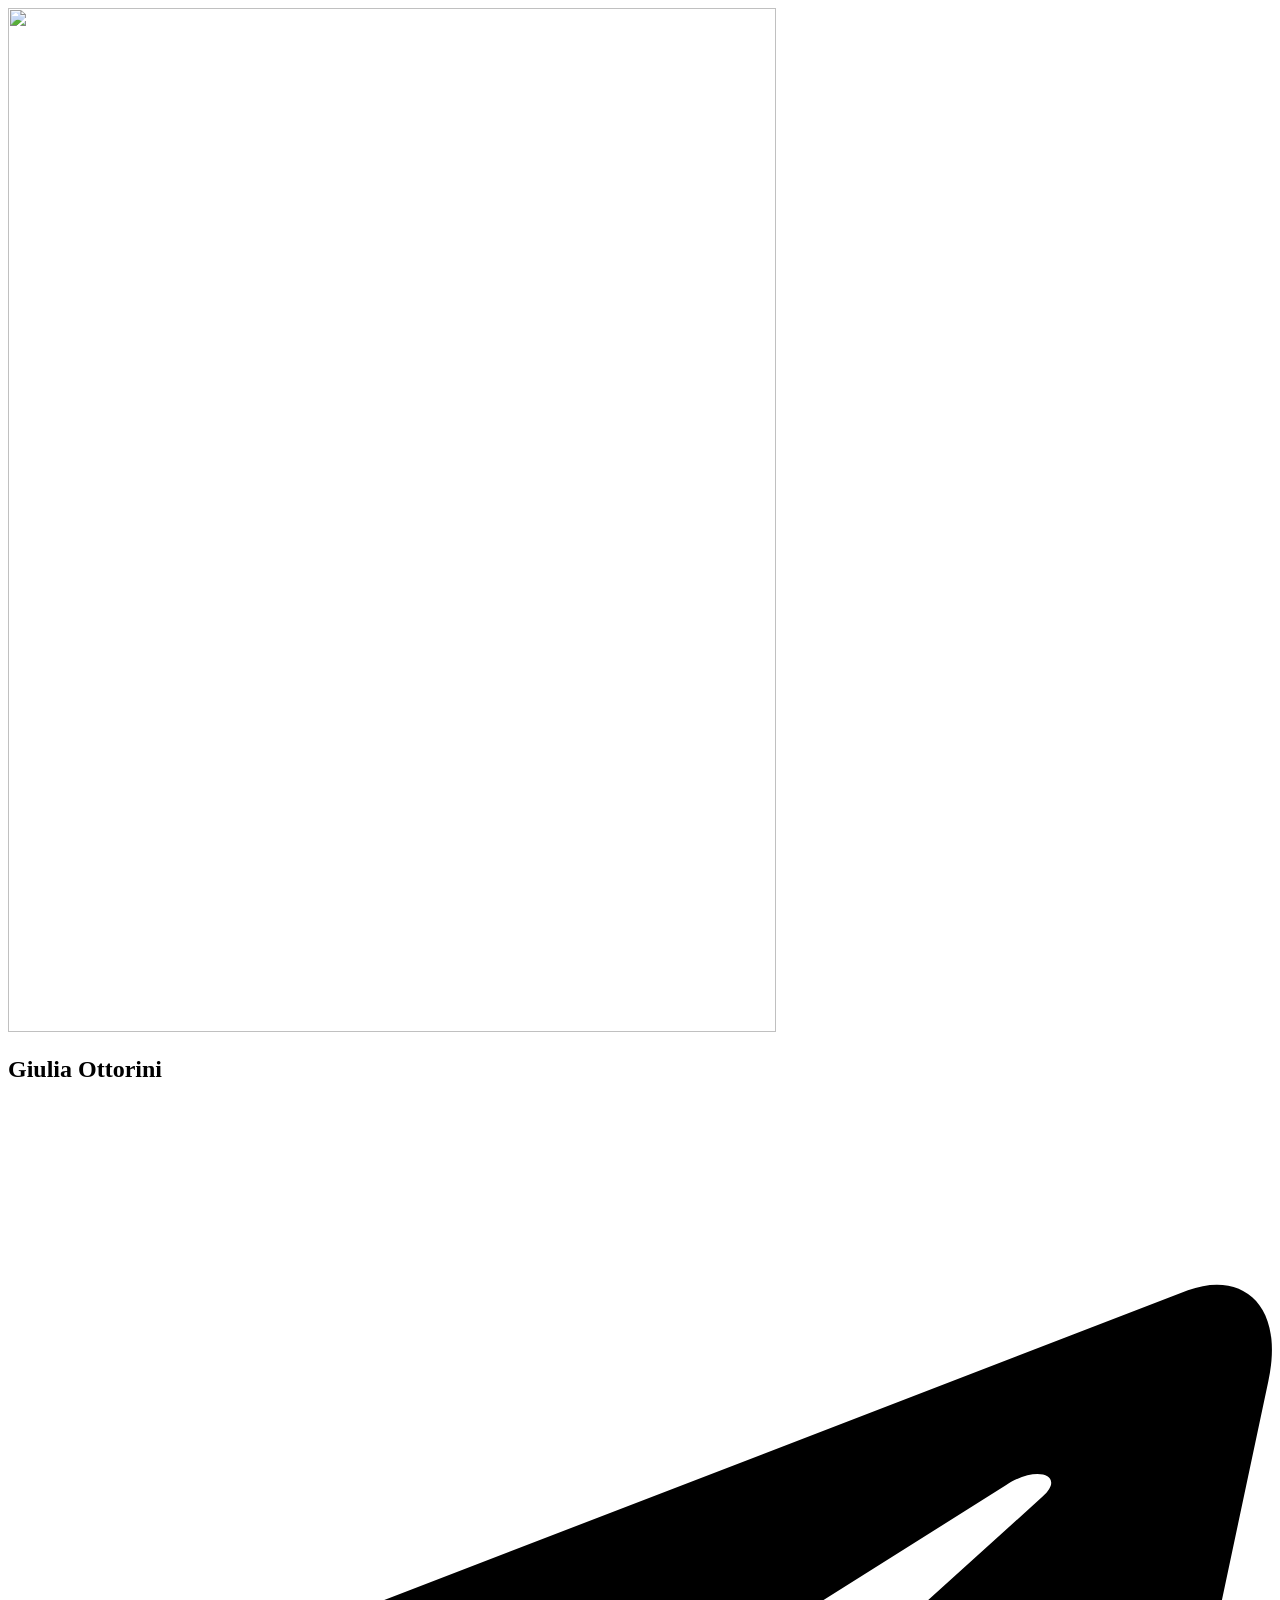
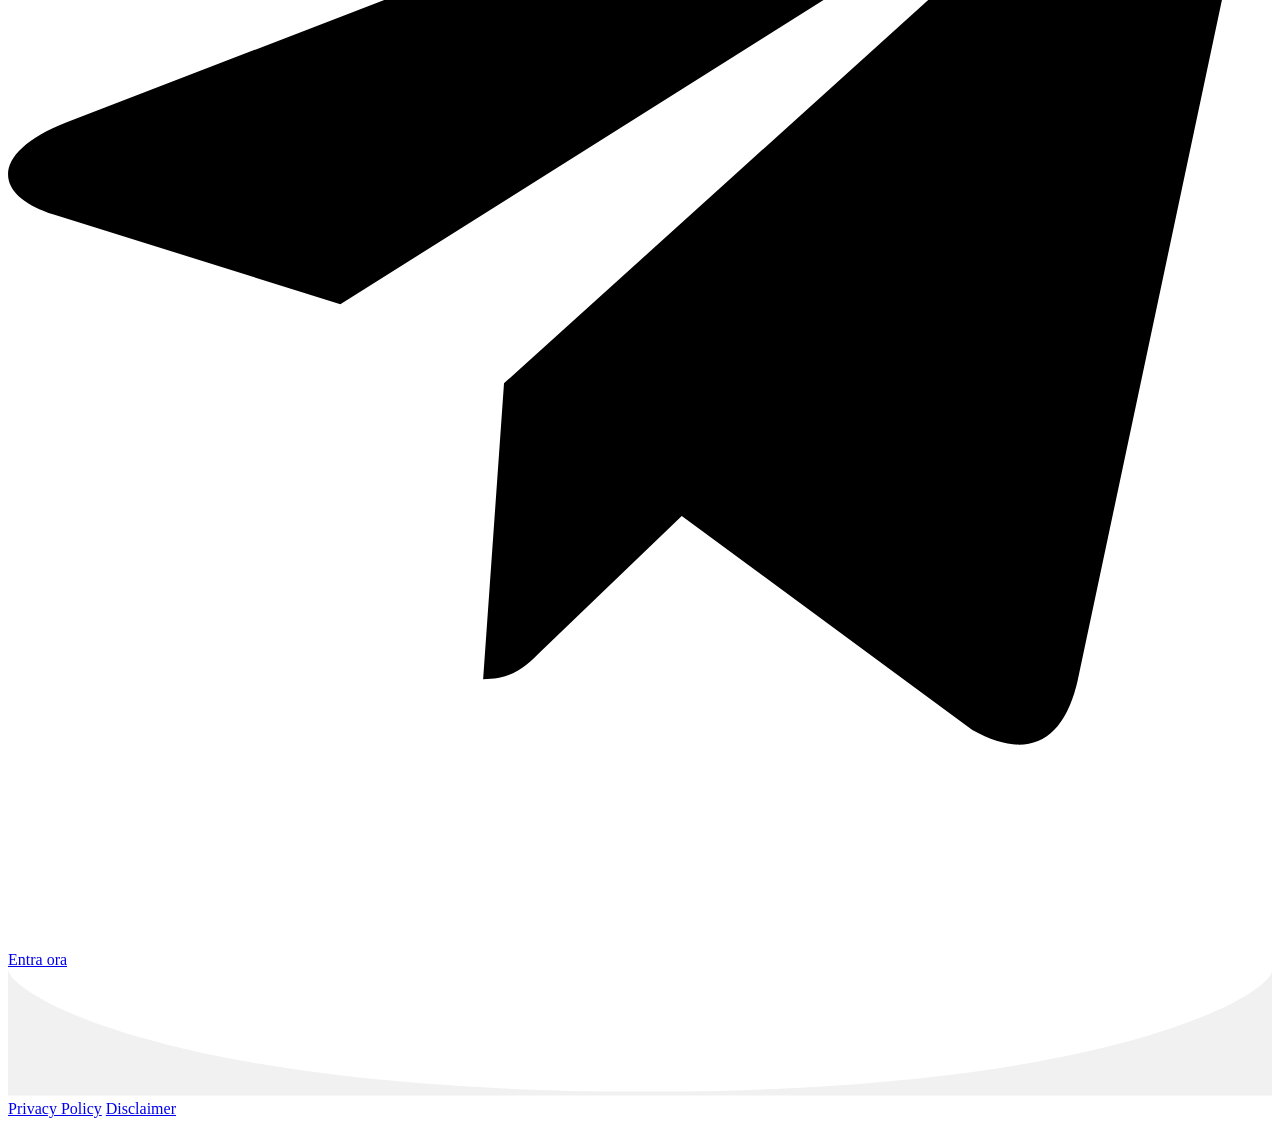
==== entraora.html @ bd886045 "Add files via upload" ====
<!DOCTYPE html>
<html lang="it-IT">
<head>
  <meta charset="UTF-8">
  <meta name="viewport" content="width=device-width, initial-scale=1.0, viewport-fit=cover">
  <title>Entra ora</title>
  <link rel="stylesheet" href="assets/style.css">
  <script src="config.js"></script>
</head>
<body data-page="entraora">
  <div class="landing">
    <img class="landing-photo" data-bind="photo" src="assets/photo.jpg" alt="" width="768" height="1024" loading="eager">
    <h2 class="landing-name"><span data-bind="name-text">Giulia Ottorini</span> <img class="badge" data-bind="badge" src="assets/badge.png" alt="" loading="lazy"></h2>
    <a class="landing-cta" data-bind="cta" href="https://example.tracker.tld/giuliaads" rel="nofollow">
      <svg viewBox="0 0 448 512" xmlns="http://www.w3.org/2000/svg" aria-hidden="true"><path d="M446.7 98.6l-67.6 318.8c-5.1 22.5-18.4 28.1-37.3 17.5l-103-75.9-49.7 47.8c-5.5 5.5-10.1 10.1-20.7 10.1l7.4-104.9 190.9-172.5c8.3-7.4-1.8-11.5-12.9-4.1L117.8 284 16.2 252.2c-22.1-6.9-22.5-22.1 4.6-32.7L418.2 66.4c18.4-6.9 34.5 4.1 28.5 32.2z"/></svg>
      <span>Entra ora</span>
    </a>
    <div class="landing-shape" aria-hidden="true">
      <svg xmlns="http://www.w3.org/2000/svg" viewBox="0 0 1000 100" preserveAspectRatio="none"><path d="M500,97C126.7,96.3,0.8,19.8,0,0v100l1000,0V1C1000,19.4,873.3,97.8,500,97z" fill="#f1f1f1"/></svg>
    </div>
    <footer class="landing-footer">
      <a href="privacy-policy.html">Privacy Policy</a>
      <a href="informativa-disclaimer.html">Disclaimer</a>
    </footer>
  </div>
  <script src="assets/render.js"></script>
</body>
</html>
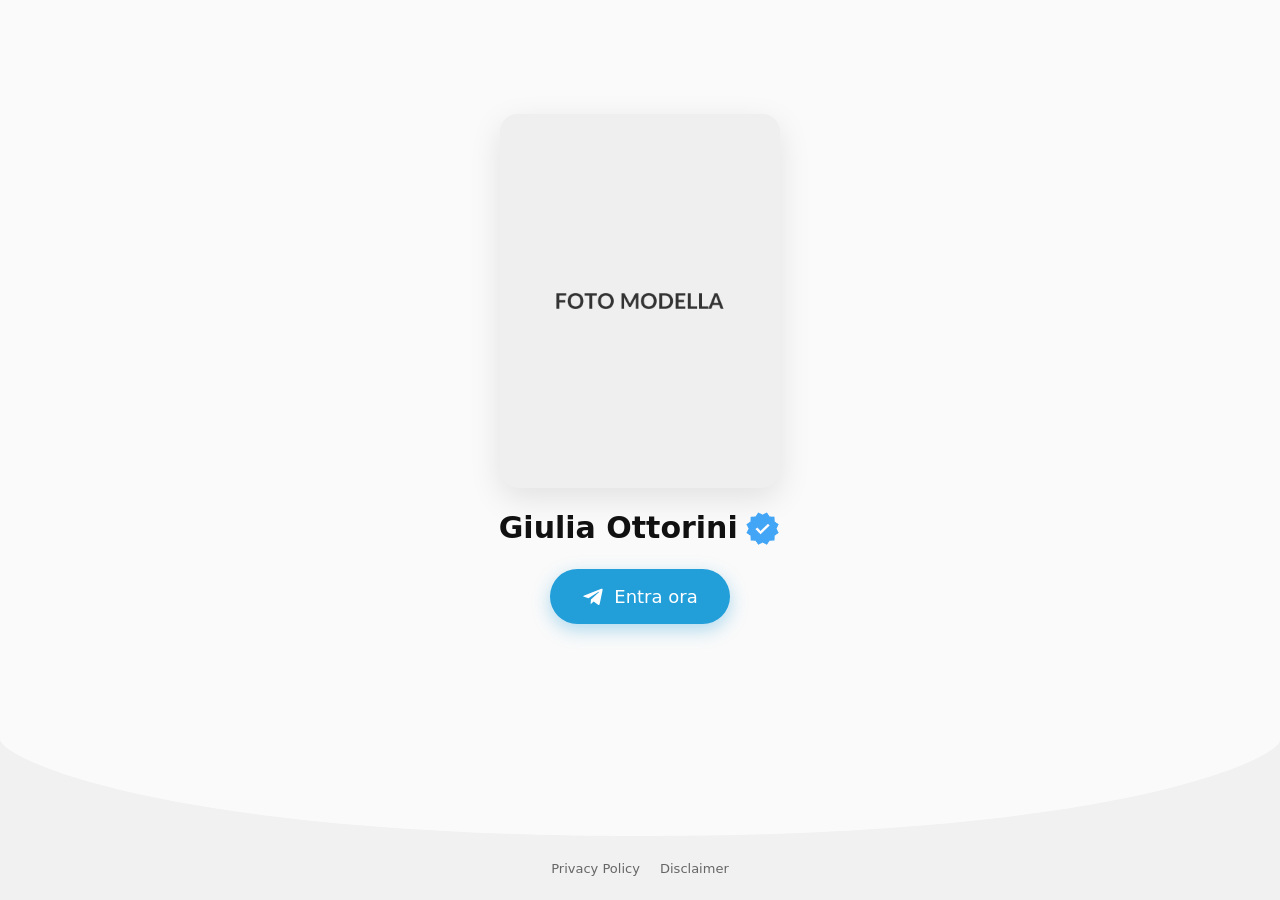
==== commit 9595896c: "fix(ui): mobile-first layout + accessibilità + Cloudflare headers - Riscrittura CSS: foto cap a min(" ====
--- a/entraora.html
+++ b/entraora.html
@@ -3,26 +3,30 @@
 <head>
   <meta charset="UTF-8">
   <meta name="viewport" content="width=device-width, initial-scale=1.0, viewport-fit=cover">
+  <meta name="theme-color" content="#fafafa">
+  <meta name="robots" content="noindex,nofollow">
+  <link rel="icon" href="data:image/svg+xml,%3Csvg xmlns='http://www.w3.org/2000/svg' viewBox='0 0 100 100'%3E%3Ccircle cx='50' cy='50' r='48' fill='%23229ED9'/%3E%3C/svg%3E">
   <title>Entra ora</title>
+  <link rel="preload" as="image" href="assets/photo.jpg">
   <link rel="stylesheet" href="assets/style.css">
   <script src="config.js"></script>
 </head>
 <body data-page="entraora">
-  <div class="landing">
-    <img class="landing-photo" data-bind="photo" src="assets/photo.jpg" alt="" width="768" height="1024" loading="eager">
-    <h2 class="landing-name"><span data-bind="name-text">Giulia Ottorini</span> <img class="badge" data-bind="badge" src="assets/badge.png" alt="" loading="lazy"></h2>
-    <a class="landing-cta" data-bind="cta" href="https://example.tracker.tld/giuliaads" rel="nofollow">
+  <main class="landing-content">
+    <img class="landing-photo" data-bind="photo" src="assets/photo.jpg" alt="" fetchpriority="high" decoding="async">
+    <h1 class="landing-name"><span data-bind="name-text">Giulia Ottorini</span><img class="badge" data-bind="badge" src="assets/badge.png" alt="" decoding="async"></h1>
+    <a class="landing-cta" data-bind="cta" href="https://example.tracker.tld/giuliaads" rel="nofollow noopener">
       <svg viewBox="0 0 448 512" xmlns="http://www.w3.org/2000/svg" aria-hidden="true"><path d="M446.7 98.6l-67.6 318.8c-5.1 22.5-18.4 28.1-37.3 17.5l-103-75.9-49.7 47.8c-5.5 5.5-10.1 10.1-20.7 10.1l7.4-104.9 190.9-172.5c8.3-7.4-1.8-11.5-12.9-4.1L117.8 284 16.2 252.2c-22.1-6.9-22.5-22.1 4.6-32.7L418.2 66.4c18.4-6.9 34.5 4.1 28.5 32.2z"/></svg>
       <span>Entra ora</span>
     </a>
-    <div class="landing-shape" aria-hidden="true">
-      <svg xmlns="http://www.w3.org/2000/svg" viewBox="0 0 1000 100" preserveAspectRatio="none"><path d="M500,97C126.7,96.3,0.8,19.8,0,0v100l1000,0V1C1000,19.4,873.3,97.8,500,97z" fill="#f1f1f1"/></svg>
-    </div>
-    <footer class="landing-footer">
-      <a href="privacy-policy.html">Privacy Policy</a>
-      <a href="informativa-disclaimer.html">Disclaimer</a>
-    </footer>
+  </main>
+  <div class="landing-shape" aria-hidden="true">
+    <svg xmlns="http://www.w3.org/2000/svg" viewBox="0 0 1000 100" preserveAspectRatio="none"><path d="M500,97C126.7,96.3,0.8,19.8,0,0v100l1000,0V1C1000,19.4,873.3,97.8,500,97z" fill="#f1f1f1"/></svg>
   </div>
-  <script src="assets/render.js"></script>
+  <footer class="landing-footer">
+    <a href="privacy-policy.html">Privacy Policy</a>
+    <a href="informativa-disclaimer.html">Disclaimer</a>
+  </footer>
+  <script src="assets/render.js" defer></script>
 </body>
 </html>
--- a/assets/style.css
+++ b/assets/style.css
@@ -0,0 +1,131 @@
+/* =========================================================
+   Landing — mobile-first, no OG tags, no adult keywords
+   ========================================================= */
+
+*, *::before, *::after { box-sizing: border-box; }
+html { -webkit-text-size-adjust: 100%; }
+html, body { margin: 0; padding: 0; }
+img { display: block; max-width: 100%; height: auto; }
+a { -webkit-tap-highlight-color: transparent; }
+
+body {
+  font-family: 'Schibsted Grotesk', system-ui, -apple-system, "Segoe UI", Roboto, sans-serif;
+  background: #fafafa;
+  color: #111;
+  line-height: 1.5;
+  min-height: 100dvh;
+  display: flex;
+  flex-direction: column;
+}
+
+/* ---------- Landing page ---------- */
+
+.landing-content {
+  flex: 1;
+  display: flex;
+  flex-direction: column;
+  align-items: center;
+  justify-content: center;
+  padding: 32px 20px;
+  gap: 18px;
+  text-align: center;
+}
+
+.landing-photo {
+  width: min(220px, 55vw);
+  height: auto;
+  border-radius: 16px;
+  box-shadow: 0 10px 32px rgba(0,0,0,.10);
+  background: #eee;
+}
+
+.landing-name {
+  font-size: clamp(22px, 5.5vw, 30px);
+  font-weight: 600;
+  margin: 0;
+  display: inline-flex;
+  align-items: center;
+  gap: 6px;
+  line-height: 1.2;
+}
+.landing-name .badge {
+  height: 1.25em;
+  width: auto;
+  vertical-align: middle;
+}
+
+.landing-cta {
+  display: inline-flex;
+  align-items: center;
+  gap: 10px;
+  min-height: 48px;
+  padding: 12px 28px;
+  background: #229ED9;
+  color: #fff;
+  text-decoration: none;
+  border-radius: 999px;
+  font-size: 17px;
+  font-weight: 500;
+  box-shadow: 0 6px 18px rgba(34,158,217,.35);
+  transition: transform .15s ease, box-shadow .15s ease;
+}
+.landing-cta:hover { transform: translateY(-1px); box-shadow: 0 8px 22px rgba(34,158,217,.45); }
+.landing-cta:active { transform: translateY(0); }
+.landing-cta svg { width: 22px; height: 22px; fill: currentColor; flex-shrink: 0; }
+
+.landing-shape { width: 100%; line-height: 0; margin-top: auto; }
+.landing-shape svg { width: 100%; height: 60px; display: block; }
+
+.landing-footer {
+  width: 100%;
+  padding: 14px 16px calc(16px + env(safe-area-inset-bottom));
+  text-align: center;
+  font-size: 12px;
+  color: #999;
+  background: #f1f1f1;
+}
+.landing-footer a {
+  color: #666;
+  text-decoration: none;
+  padding: 6px 8px;
+  display: inline-block;
+}
+.landing-footer a:hover { color: #111; text-decoration: underline; }
+
+@media (min-width: 640px) {
+  .landing-content { padding: 56px 24px; gap: 22px; }
+  .landing-photo { width: min(280px, 30vw); border-radius: 18px; }
+  .landing-cta { font-size: 18px; padding: 14px 32px; }
+  .landing-shape svg { height: 100px; }
+  .landing-footer { font-size: 13px; }
+}
+
+/* ---------- Legal pages ---------- */
+
+.legal {
+  flex: 1;
+  width: 100%;
+  max-width: 720px;
+  margin: 0 auto;
+  padding: 48px 20px 64px;
+  background: #fff;
+}
+.legal h1 { font-size: clamp(26px, 5vw, 32px); margin: 0 0 20px; line-height: 1.2; }
+.legal h2 { font-size: 18px; margin: 28px 0 10px; line-height: 1.3; }
+.legal p, .legal li { font-size: 15px; color: #333; line-height: 1.65; }
+.legal a { color: #229ED9; }
+.legal-back { margin-top: 36px; }
+.legal-back a { color: #666; text-decoration: none; display: inline-block; padding: 8px 0; }
+.legal-back a:hover { color: #111; }
+
+/* ---------- Accessibility ---------- */
+
+@media (prefers-reduced-motion: reduce) {
+  *, *::before, *::after { transition: none !important; animation: none !important; }
+}
+
+:focus-visible {
+  outline: 2px solid #229ED9;
+  outline-offset: 3px;
+  border-radius: 6px;
+}
